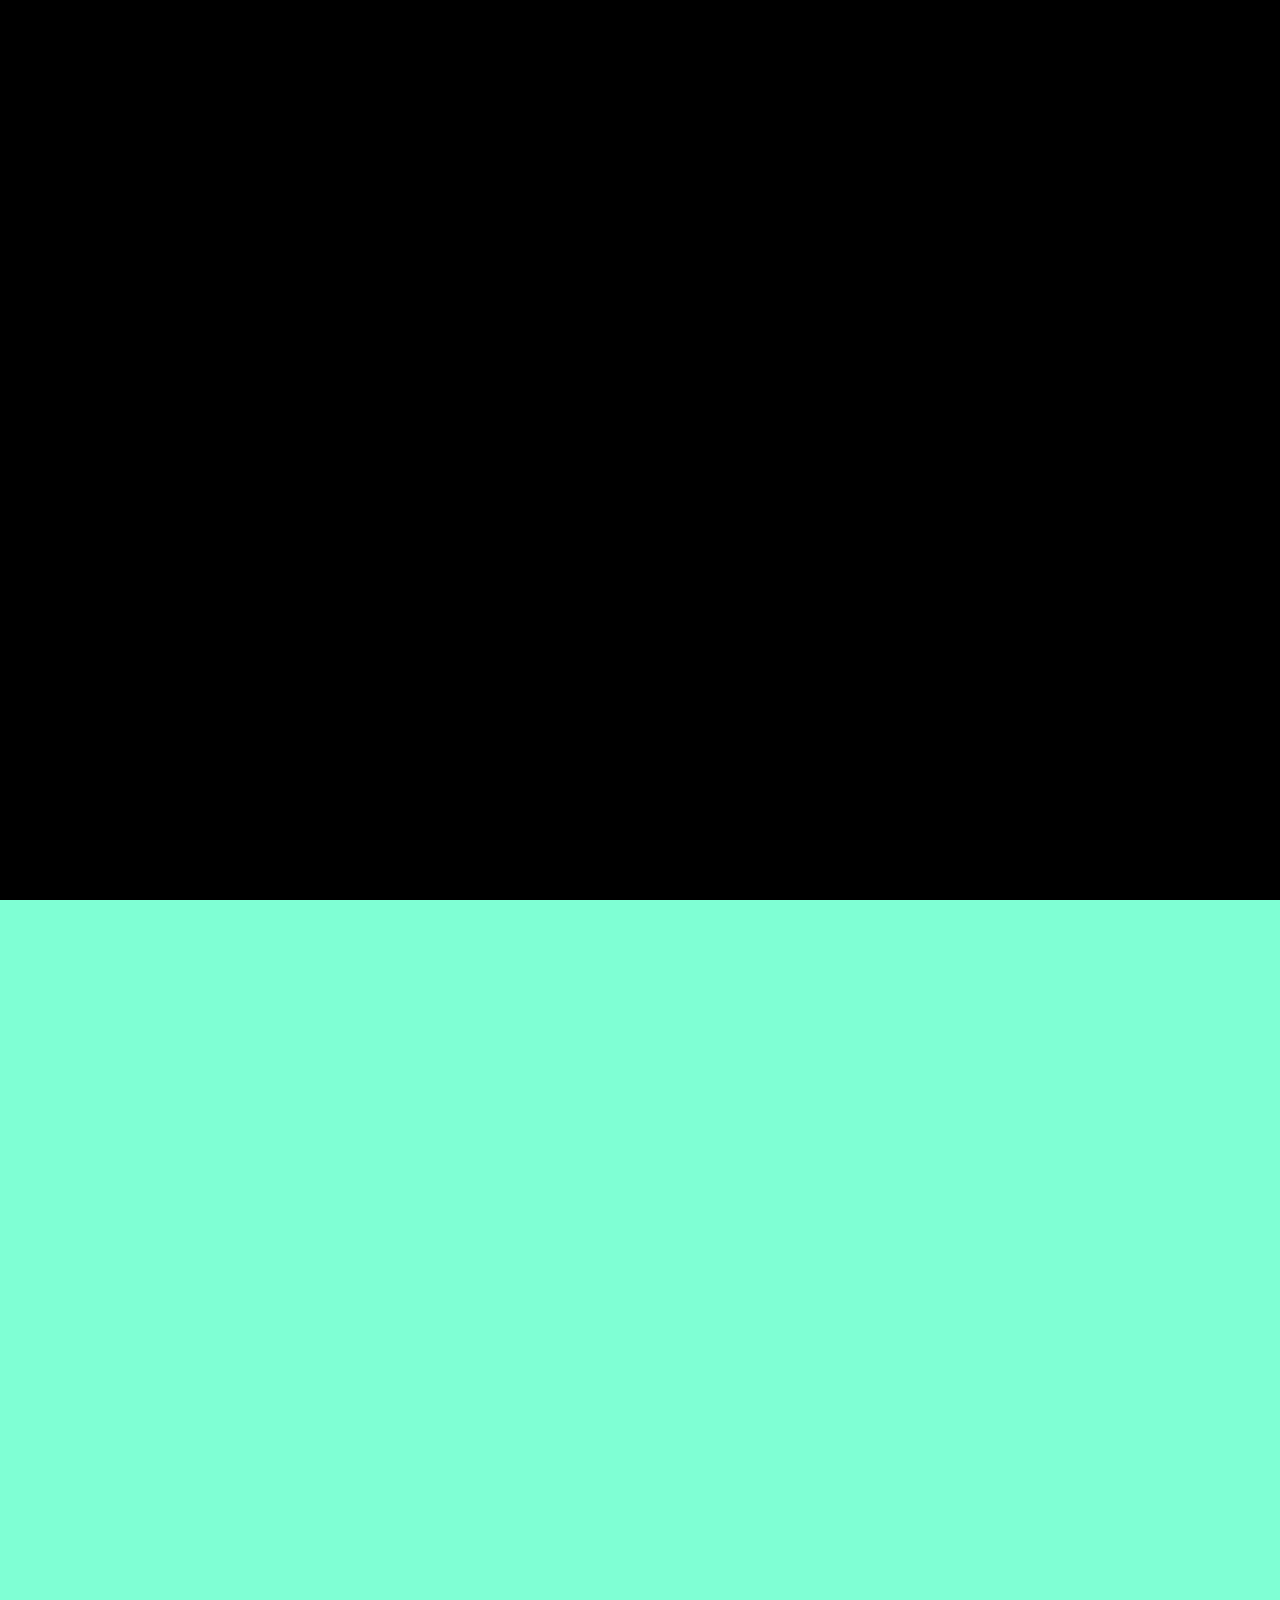
==== whatches.html @ ef71500c "modified" ====
<!DOCTYPE html>
<html lang="en">
<head>
    <meta charset="UTF-8">
    <meta name="viewport" content="width=device-width, initial-scale=1.0">
    <title>Document</title>
    <link rel="stylesheet" href="page2.css">
</head>
<body>
    <div class="page1">
        helloooofnehvbehfbve

    </div>
    <div class="page2">


    </div>

</body>
</html>
---- page2.css ----
*{
    padding: 0;
    margin: 0;
    box-sizing: border-box;
}
html,body{
    height: 100%;
    width: 100%;
}

body{
    overflow-x: hidden;
}
.page1{
    height: 100%;
    width: 100%;
    background-color: black;
}

.page2{
    height: 100%;
    width: 100%;
    background-color: aquamarine;
}
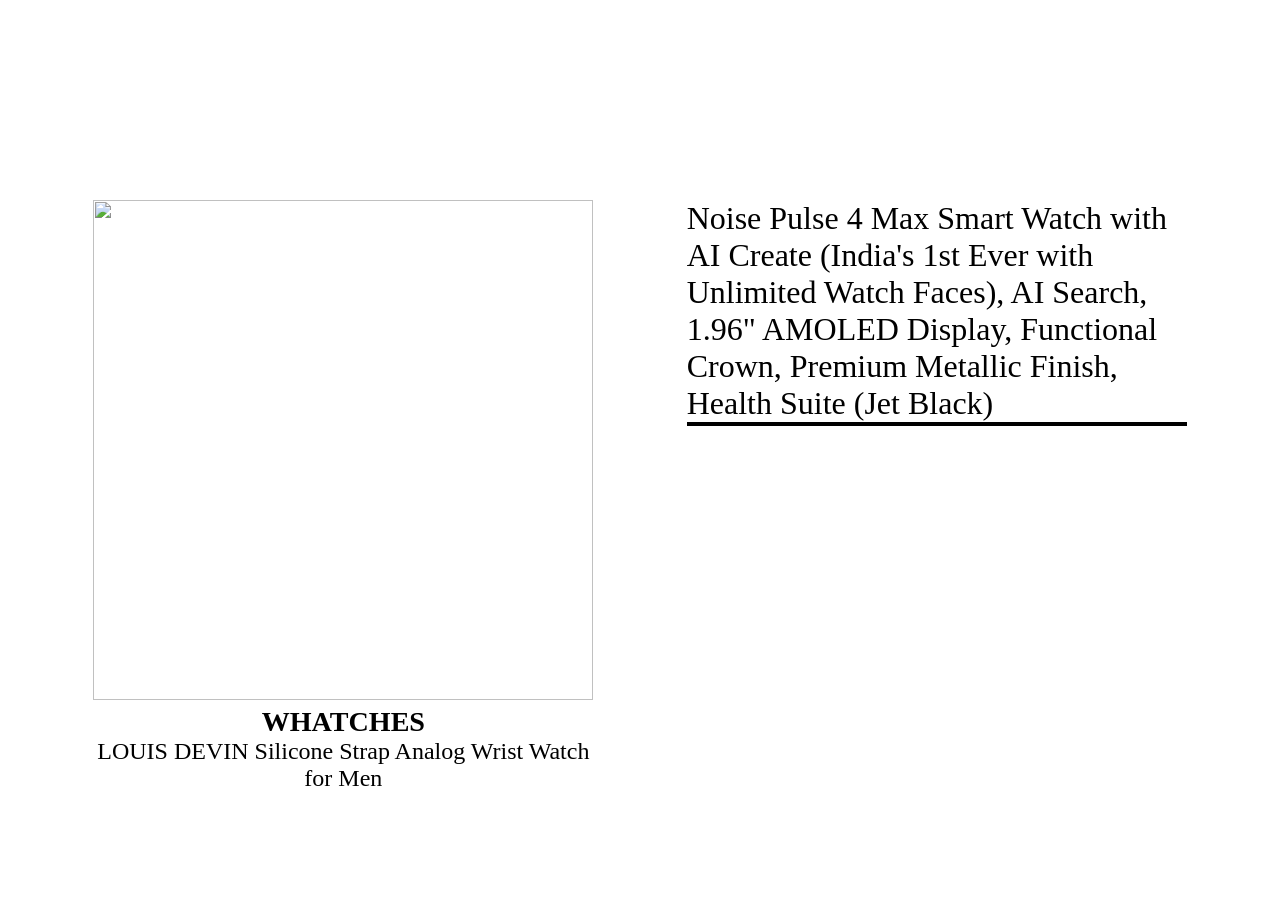
==== commit 9482d8bb: "changes .." ====
--- a/whatches.html
+++ b/whatches.html
@@ -1,20 +1,32 @@
 <!DOCTYPE html>
 <html lang="en">
-<head>
-    <meta charset="UTF-8">
-    <meta name="viewport" content="width=device-width, initial-scale=1.0">
+  <head>
+    <meta charset="UTF-8" />
+    <meta name="viewport" content="width=device-width, initial-scale=1.0" />
     <title>Document</title>
-    <link rel="stylesheet" href="page2.css">
-</head>
-<body>
+    <link rel="stylesheet" href="page2.css" />
+  </head>
+  <body>
     <div class="page1">
-        helloooofnehvbehfbve
-
+      <div class="contaner">
+        <div class="img-contaner">
+          <img
+            id="m"
+            src="https://m.media-amazon.com/images/I/61nb3mSEQzL._SL1500_.jpg"
+            alt=""
+          />
+          <h3>WHATCHES</h3>
+          <p>LOUIS DEVIN Silicone Strap Analog Wrist Watch for Men</p>
+        </div>
+        <div class="info-contaner">
+          <h1>
+            Noise Pulse 4 Max Smart Watch with AI Create (India's 1st Ever with
+            Unlimited Watch Faces), AI Search, 1.96" AMOLED Display, Functional
+            Crown, Premium Metallic Finish, Health Suite (Jet Black)
+          </h1>
+          <hr />
+        </div>
+      </div>
     </div>
-    <div class="page2">
-
-
-    </div>
-
-</body>
-</html>+  </body>
+</html>
--- a/page2.css
+++ b/page2.css
@@ -14,11 +14,44 @@
 .page1{
     height: 100%;
     width: 100%;
-    background-color: black;
+    color: white;
 }
 
-.page2{
+.contaner{
     height: 100%;
-    width: 100%;
-    background-color: aquamarine;
+    width: 100%px;
+    display: flex;
+    justify-content: space-evenly;
+    align-items: center;
+}
+
+.img-contaner{
+    height: 500px;
+    width: 500px;
+    object-fit: cover;
+    color: black;
+    text-align: center;
+    font-size: 1.5rem;
+}
+
+#m{
+    height: 500px;
+    width: 500px;
+}
+
+.info-contaner{
+    height: 500px;
+    width: 500px;
+    text-align:left;
+    font-size: 1rem;
+    color: black;
+    font-weight: 800;
+}
+
+.info-contaner h1{
+    font-weight: 400;
+}
+
+hr{
+    border: 2.3px solid ;
 }
